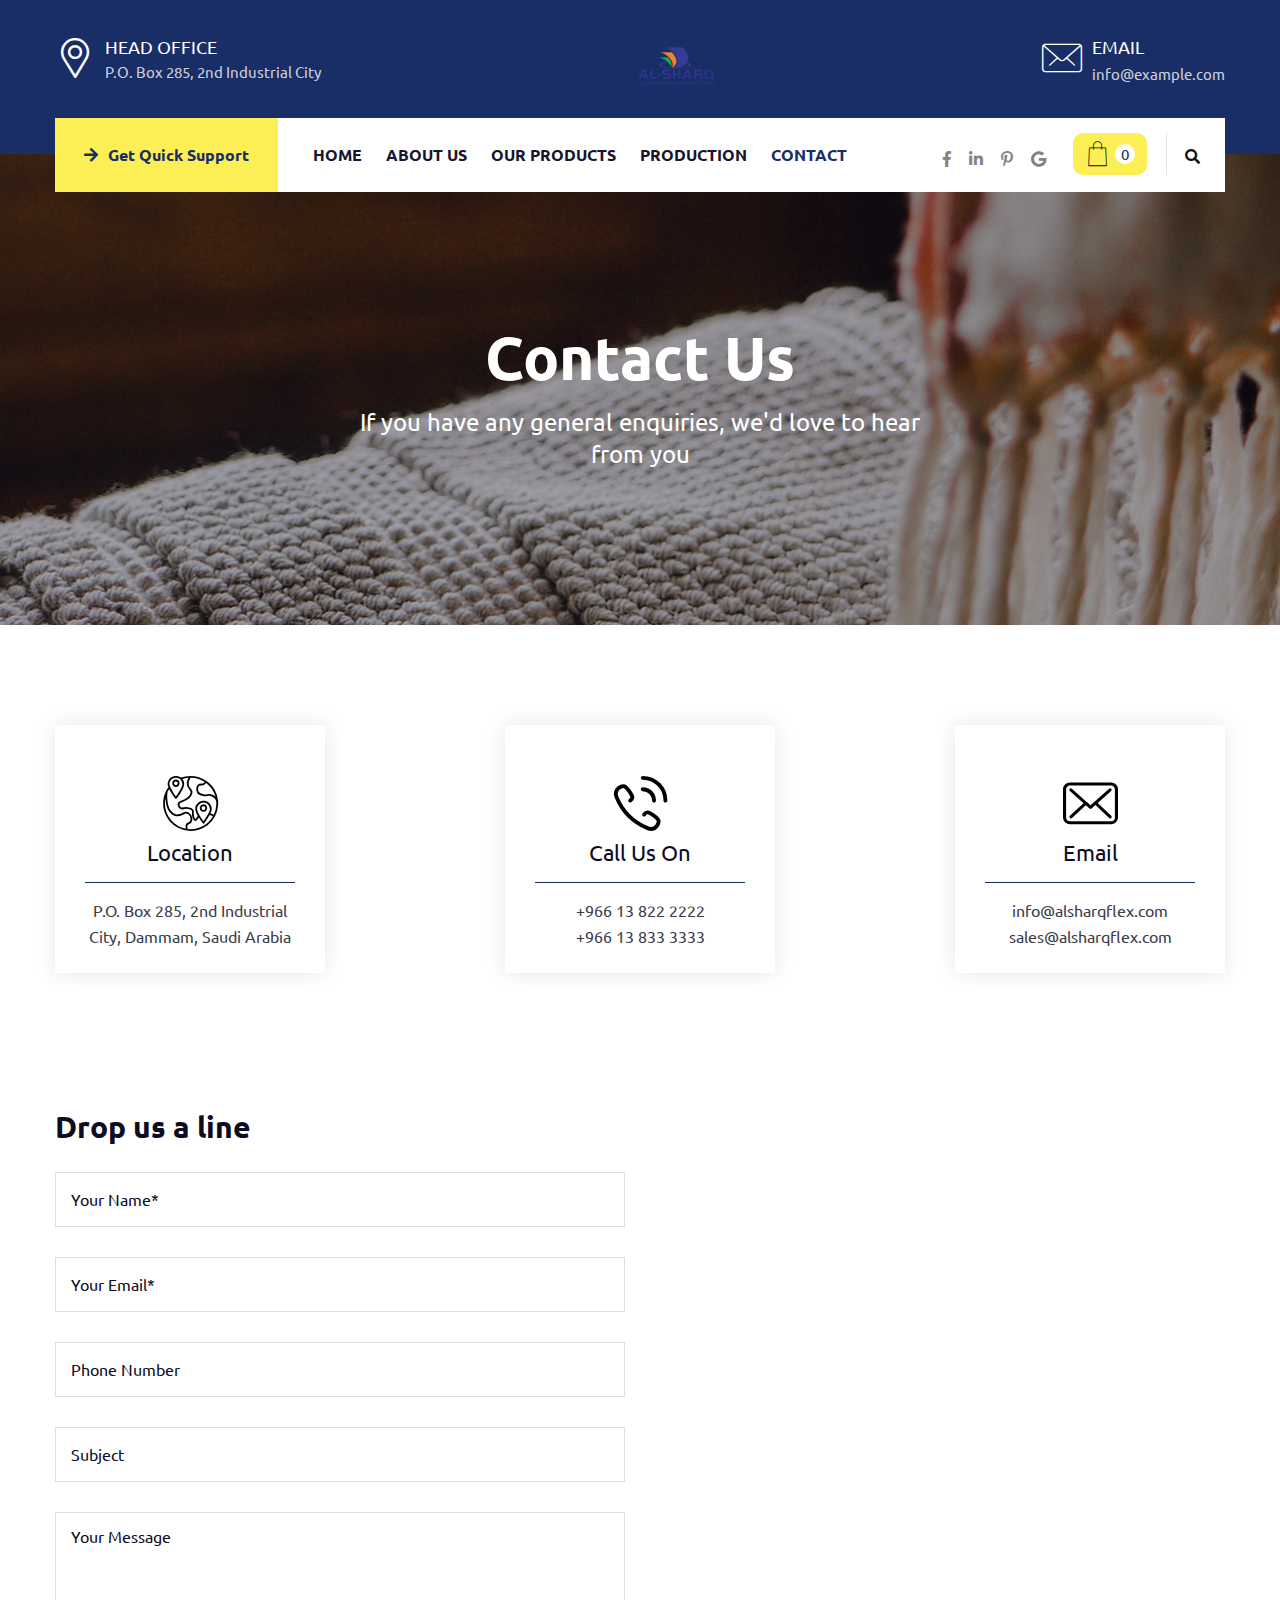
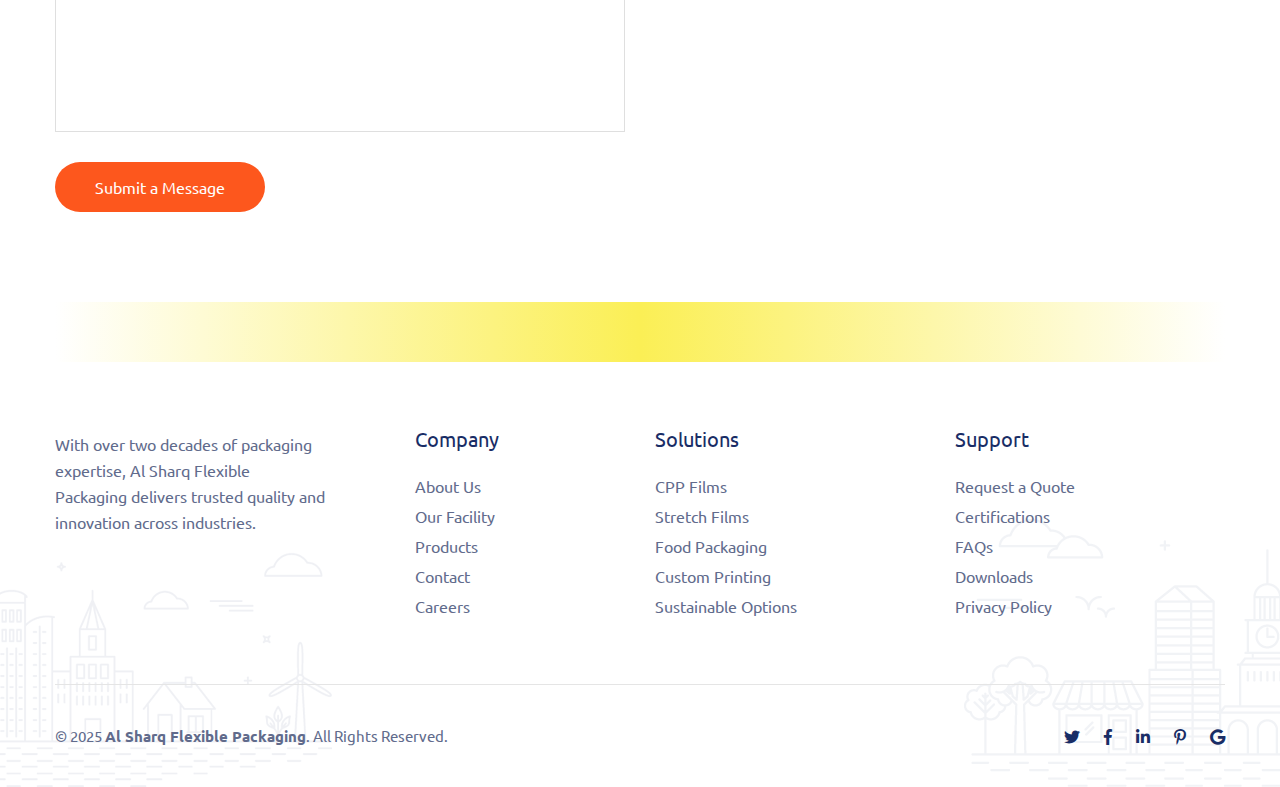
==== contact.html @ e033208b "upd" ====
<!DOCTYPE html>
<html lang="en">


<head>
<meta charset="utf-8">
<meta http-equiv="X-UA-Compatible" content="IE=edge">
<meta name="viewport" content="width=device-width, initial-scale=1.0, maximum-scale=1.0, user-scalable=0">

<title>Al Sharq Flexible Packaging Factories - Films, Flexible, Raw Materials, and  Plastic Products</title>


<!-- Stylesheets -->
<link href="css/style.css" rel="stylesheet">
<link href="css/responsive.css" rel="stylesheet">
<link rel="icon" href="images/favicon.png" type="image/x-icon">

</head>

<!-- page wrapper -->
<body class="boxed_wrapper">


    <!-- preloader -->
    <div class="preloader"></div>
    <!-- preloader -->


    <!-- search-box-layout -->
    <div class="wraper_flyout_search">
        <div class="table">
            <div class="table-cell">
                <div class="flyout-search-layer"></div>
                <div class="flyout-search-layer"></div>
                <div class="flyout-search-layer"></div>
                <div class="flyout-search-close">
                    <span class="flyout-search-close-line"></span>
                    <span class="flyout-search-close-line"></span>
                </div>
                <div class="flyout_search">
                    <div class="flyout-search-title">
                        <h4>Search</h4>
                    </div>
                    <div class="flyout-search-bar">
                        <form role="search" method="get" action="#">
                            <div class="form-row">
                                <input type="search" placeholder="Type to search..." value="" name="s" required="">
                                <button type="submit"><i class="fa fa-search"></i></button>
                            </div>
                        </form>
                    </div>
                </div>
            </div>
        </div>
    </div>
    <!-- search-box-layout end -->


    <!-- main header -->
    <header class="main-header">
        

       
        <!-- header-upper -->
        <div class="header-upper">
        <div class="container">
            <div class="clearfix inner-container">
                <div class="left-content pull-left">
                    <div class="info-box">
                        <div class="icon-box"><i class="flaticon-placeholder"></i></div>
                        <h5>Head Office</h5>
                        <span>P.O. Box 285, 2nd Industrial City</span>
                    </div>
                    <div class="logo-box">
                        <figure class="logo"><a href="index-2.html"><img src="images/logo.png" alt=""></a></figure>
                    </div>
                </div>
                <div class="right-content pull-right">
                    <div class="info-box">
                        <div class="icon-box"><i class="flaticon-mail"></i></div>
                        <h5>Email</h5>
                        <a href="mailto:info@example.com">info@example.com</a>
                    </div>
                </div>
            </div>
        </div>
        </div>
        <!-- header-upper end -->

        

        <!-- header-bottom -->
        <div class="header-bottom">
            <div class="container">
                <div class="outer-container">
                    <div class="clearfix nav-outer">
                        <div class="clearfix menu-area pull-left">
                            <div class="button-box"><a href="#"><i class="fas fa-arrow-right"></i>Get Quick Support</a></div>
                            <nav class="main-menu navbar-expand-lg">
                                <div class="navbar-header">
                                    <!-- Toggle Button -->      
                                    <button type="button" class="navbar-toggle" data-toggle="collapse" data-target=".navbar-collapse">
                                    <span class="icon-bar"></span>
                                    <span class="icon-bar"></span>
                                    <span class="icon-bar"></span>
                                    </button>
                                </div>
                                <div class="clearfix navbar-collapse collapse">
                                    <ul class="clearfix navigation">
                                        <li class="dropdown"><a href="index.html">Home</a>
                                            
                                        </li>
                                        <li class="dropdown"><a href="#">About Us</a>
                                            
                                        </li> 
                                        <li class="dropdown"><a href="#">Our Products</a>
                                           
                                        </li>
                                        <li class="dropdown"><a href="#">Production</a>
                                           
                                        </li>                              
                                        <li class="current dropdown"><a href="contact.html">Contact</a>
                                            
                                        </li> 
                                    </ul>
                                </div>
                            </nav>
                        </div>
                        <div class="clearfix info-box pull-right">
                            <ul class="social-links">
                                <li><a href="#"><i class="fab fa-facebook-f"></i></a></li>
                                <li><a href="#"><i class="fab fa-linkedin-in"></i></a></li>
                                <li><a href="#"><i class="fab fa-pinterest-p"></i></a></li>
                                <li><a href="#"><i class="fab fa-google"></i></a></li>
                            </ul>
                            <div class="shop-cart"><a href="shop.html"><i class="flaticon-shopping-bag"></i><span>0</span></a></div>
                            <div class="search-box">
                                <div class="header-flyout-searchbar">
                                    <i class="fa fa-search"></i>
                                </div>
                            </div>
                        </div>
                    </div>
                </div>
            </div>
        </div><!-- header-bottom end -->

        <!--sticky Header-->
        <div class="sticky-header">
            <div class="container clearfix">
                <figure class="logo-box"><a href="index.html"><img src="images/small-logo.png" alt=""></a></figure>
                <div class="menu-area">
                    <nav class="main-menu navbar-expand-lg">
                        <div class="navbar-header">
                            <!-- Toggle Button -->      
                            <button type="button" class="navbar-toggle" data-toggle="collapse" data-target=".navbar-collapse">
                            <span class="icon-bar"></span>
                            <span class="icon-bar"></span>
                            <span class="icon-bar"></span>
                            </button>
                        </div>
                        <div class="clearfix navbar-collapse collapse">
                            <ul class="clearfix navigation">
                                <li class="dropdown"><a href="index.html">Home</a>
                                    
                                </li>
                                <li class="dropdown"><a href="#">About Us</a>
                                    
                                </li> 
                                <li class="dropdown"><a href="#">Our Products</a>
                                    
                                </li>
                                <li class="dropdown"><a href="#">Production</a>
                                    
                                </li>                              
                                <li class="current dropdown"><a href="contact.html">Contact</a>
                                    
                                </li> 
                            </ul>
                        </div>
                    </nav>
                </div>
            </div>
        </div><!-- sticky-header end -->
        
    </header>
    <!-- main-header end -->


    <!-- contact-banner -->
    <section class="contact-banner centred" style="background-image: url(images/background/page-title-10.jpg);">
        <div class="container">
            <div class="content-box">
                <h1>Contact Us</h1>
                <h3>If you have any general enquiries, we'd love to hear from you</h3>
            </div>
        </div>
    </section>
    <!-- contact-banner end -->


    <!-- contact-info-section -->
    <section class="contact-info-section contact-page-1">
        <div class="container">
            <div class="row">
                
                <!-- Location -->
                <div class="col-lg-3 col-md-6 col-sm-12 info-column">
                    <div class="single-info-box">
                        <div class="icon-box"><i class="flaticon-location"></i></div>
                        <h3>Location</h3>
                        <div class="text">P.O. Box 285, 2nd Industrial City, Dammam, Saudi Arabia</div>
                    </div>
                </div>

                <!-- Phone -->
                <div class="col-lg-6 col-md-6 col-sm-12 info-column">
                    <div class="single-info-box">
                        <div class="icon-box"><i class="flaticon-telephone"></i></div>
                        <h3>Call Us On</h3>
                        <div class="text">
                            <a href="tel:+966138222222">+966 13 822 2222</a><br />
                            <a href="tel:+966138333333">+966 13 833 3333</a>
                        </div>
                    </div>
                </div>

                <!-- Email -->
                <div class="col-lg-3 col-md-6 col-sm-12 info-column">
                    <div class="single-info-box">
                        <div class="icon-box"><i class="flaticon-envelope"></i></div>
                        <h3>Email</h3>
                        <div class="text">
                            <a href="mailto:info@alsharqflex.com">info@alsharqflex.com</a><br />
                            <a href="mailto:sales@alsharqflex.com">sales@alsharqflex.com</a>
                        </div>
                    </div>
                </div>

            </div>
        </div>
    </section>
    <!-- contact-info-section end -->


    <!-- contact-section -->
    <section class="contact-section">
        <div class="container">
            <div class="row">

                <!-- Contact Form -->
                <div class="col-lg-6 col-md-12 col-sm-12 form-column">
                    <div class="contact-form-area">
                        <h2>Drop us a line</h2>
                        <form method="post" action="#" id="contact-form" class="default-form"> 
                            <div class="form-group">
                                <input type="text" name="username" placeholder="Your Name*" required>
                            </div>
                            <div class="form-group">
                                <input type="email" name="email" placeholder="Your Email*" required>
                            </div>
                            <div class="form-group">
                                <input type="text" name="phone" placeholder="Phone Number" required>
                            </div>
                            <div class="form-group">
                                <input type="text" name="subject" placeholder="Subject" required>
                            </div>
                            <div class="form-group">
                                <textarea name="message" placeholder="Your Message"></textarea>
                            </div>
                            <div class="form-group message-btn">
                                <button type="submit" class="theme-btn" name="submit-form">Submit a Message</button>
                            </div>
                        </form>
                    </div>
                </div>

                <!-- Google Map -->
                <div class="col-lg-6 col-md-12 col-sm-12 map-column">
                    <div class="google-map-area">
                        <div 
                            class="google-map" 
                            id="contact-google-map" 
                            data-map-lat="26.4336" 
                            data-map-lng="49.9880" 
                            data-icon-path="images/icons/map-marker.png"  
                            data-map-title="Al Sharq Flexible Packaging Factory, Dammam" 
                            data-map-zoom="12" 
                            data-markers='{
                                "marker-1": [26.4336, 49.9880, "<h4>Al Sharq Factory</h4><p>2nd Industrial City, Dammam</p>","images/icons/map-marker.png"]
                            }'>
                        </div>
                    </div>
                </div>

            </div>
        </div>
    </section>
    <!-- contact-section end -->



    <!-- main-footer -->
    <footer class="main-footer">
        <div class="container">
            
            <!-- Top Section -->
            <div class="footer-top">
                <div class="bg-column"></div>
                <div class="widget-section">
                    <div class="row">

                        <!-- Column 1: About -->
                        <div class="col-lg-3 col-md-6 col-sm-12 footer-column">
                            <div class="logo-widget footer-widget">
                                <!-- <figure class="footer-logo"><a href="index.html"><img src="images/footer-logo.png" alt="Al Sharq Logo"></a></figure> -->
                                <div class="text">
                                    With over two decades of packaging expertise, Al Sharq Flexible Packaging delivers trusted quality and innovation across industries.
                                </div>
                            </div>
                        </div>

                        <!-- Column 2: Company -->
                        <div class="col-lg-3 col-md-6 col-sm-12 footer-column">
                            <div class="links-widget company-widget footer-widget">
                                <h4 class="widget-title">Company</h4>
                                <div class="widget-content">
                                    <ul>
                                        <li><a href="about.html">About Us</a></li>
                                        <li><a href="production.html">Our Facility</a></li>
                                        <li><a href="products.html">Products</a></li>
                                        <li><a href="contact.html">Contact</a></li>
                                        <li><a href="#">Careers</a></li>
                                    </ul>
                                </div>
                            </div>
                        </div>

                        <!-- Column 3: Solutions -->
                        <div class="col-lg-3 col-md-6 col-sm-12 footer-column">
                            <div class="links-widget footer-widget">
                                <h4 class="widget-title">Solutions</h4>
                                <div class="widget-content">
                                    <ul>
                                        <li><a href="#">CPP Films</a></li>
                                        <li><a href="#">Stretch Films</a></li>
                                        <li><a href="#">Food Packaging</a></li>
                                        <li><a href="#">Custom Printing</a></li>
                                        <li><a href="#">Sustainable Options</a></li>
                                    </ul>
                                </div>
                            </div>
                        </div>

                        <!-- Column 4: Support -->
                        <div class="col-lg-3 col-md-6 col-sm-12 footer-column">
                            <div class="links-widget footer-widget">
                                <h4 class="widget-title">Support</h4>
                                <div class="widget-content">
                                    <ul>
                                        <li><a href="#">Request a Quote</a></li>
                                        <li><a href="#">Certifications</a></li>
                                        <li><a href="#">FAQs</a></li>
                                        <li><a href="#">Downloads</a></li>
                                        <li><a href="#">Privacy Policy</a></li>
                                    </ul>
                                </div>
                            </div>
                        </div>

                    </div>
                </div>
            </div>

            <!-- Bottom Footer -->
            <div class="clearfix footer-bottom">
                <div class="copyright pull-left">
                    © 2025 <strong>Al Sharq Flexible Packaging</strong>. All Rights Reserved.
                </div>
                <ul class="footer-social pull-right">
                    <li><a href="#"><i class="fab fa-twitter"></i></a></li>
                    <li><a href="#"><i class="fab fa-facebook-f"></i></a></li>
                    <li><a href="#"><i class="fab fa-linkedin-in"></i></a></li>
                    <li><a href="#"><i class="fab fa-pinterest-p"></i></a></li>
                    <li><a href="#"><i class="fab fa-google"></i></a></li>
                </ul>
            </div>

        </div>
    </footer>
    <!-- main-footer end -->



<!--Scroll to top-->
<button class="scroll-top scroll-to-target" data-target="html">
    <span class="fa fa-arrow-up"></span>
</button>



<!-- jequery plugins -->
<script src="js/jquery.js"></script>
<script src="js/popper.min.js"></script>
<script src="js/bootstrap.min.js"></script>

<script src="js/owl.js"></script>
<script src="js/wow.js"></script>
<script src="js/validation.js"></script>
<script src="js/jquery.fancybox.js"></script>
<script src="js/appear.js"></script>
<script src="js/aos.js"></script>
<script src="js/isotope.js"></script>
<script src="js/jquery.countTo.js"></script>
<script src="js/jquery-ui.js"></script>

<!-- map script -->
<script src="http://maps.google.com/maps/api/js?key=AIzaSyATY4Rxc8jNvDpsK8ZetC7JyN4PFVYGCGM"></script>
<script src="js/gmaps.js"></script>
<script src="js/map-helper.js"></script>

<!-- main-js -->
<script src="js/script.js"></script>

</body><!-- End of .page_wrapper -->

<!-- Acto/contact.html  13 Nov 2019 13:13:55 GMT -->
</html>
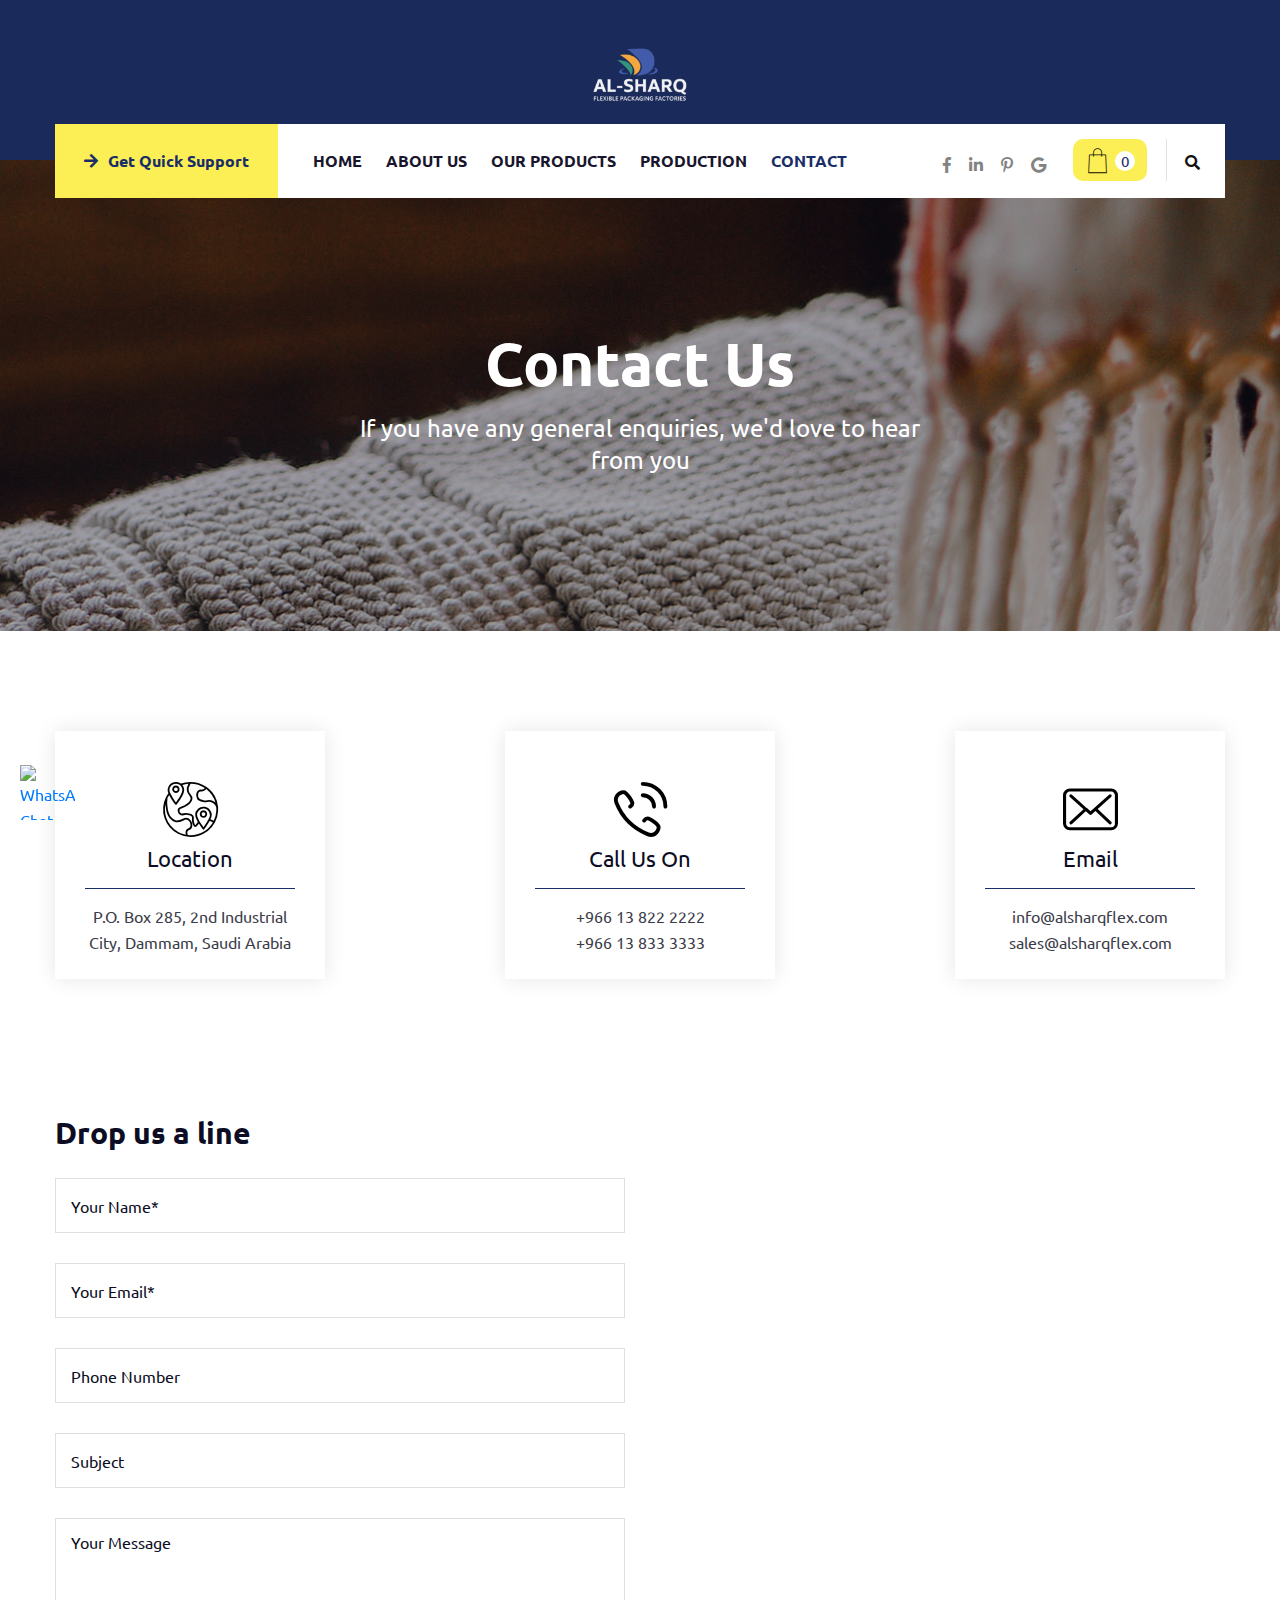
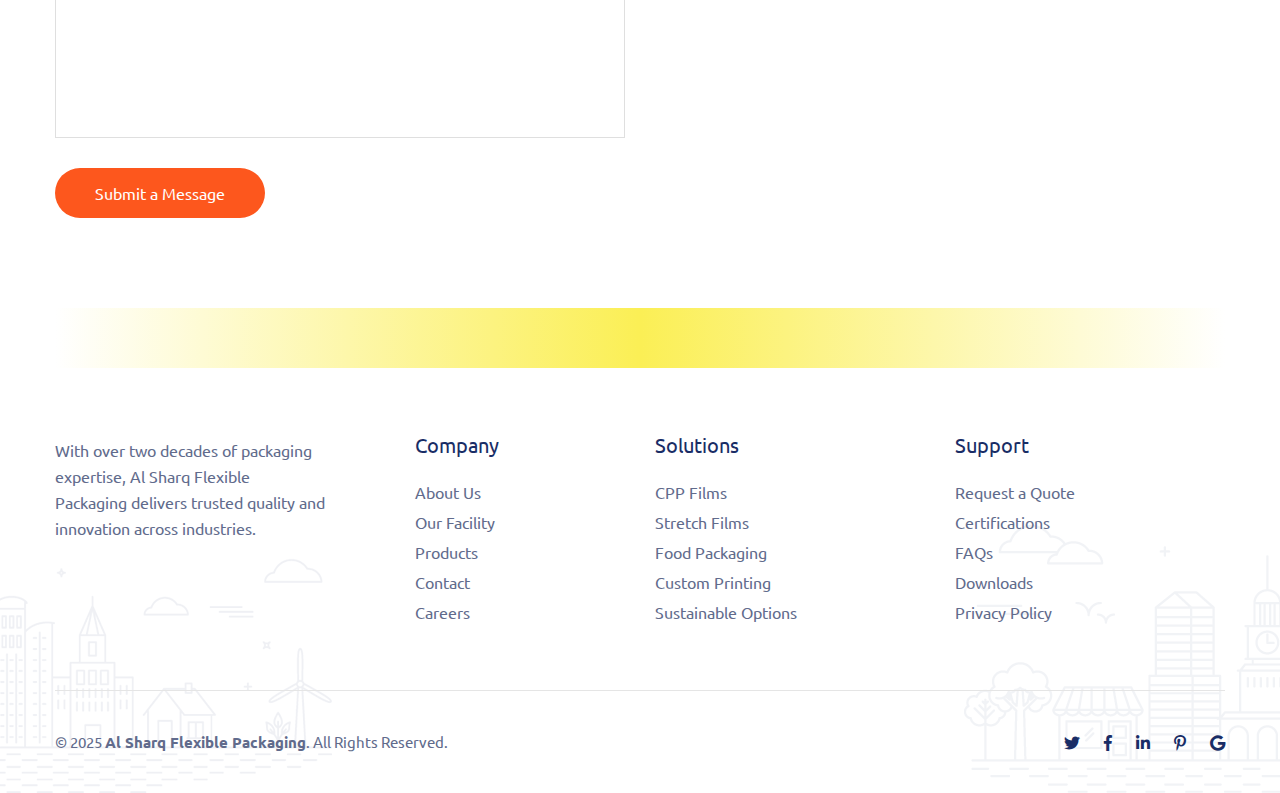
==== commit ffc3045d: "upd" ====
--- a/contact.html
+++ b/contact.html
@@ -14,6 +14,43 @@
 <link href="css/style.css" rel="stylesheet">
 <link href="css/responsive.css" rel="stylesheet">
 <link rel="icon" href="images/favicon.png" type="image/x-icon">
+
+<!-- Styles for WhatsApp Button -->
+<style>
+    .whatsapp-float {
+        position: fixed;
+        bottom: 80px;
+        left: 20px;
+        z-index: 9999;
+        background-color: transparent;
+    }
+    .whatsapp-float img {
+        width: 55px;
+        height: 55px;
+    }
+
+    .whatsapp-float {
+        position: fixed;
+        bottom: 80px;
+        left: 20px;
+        z-index: 9999;
+        animation: bounce 2.5s infinite;
+    }
+    
+    @keyframes bounce {
+        0%, 20%, 50%, 80%, 100% {
+            transform: translateY(0);
+        }
+        40% {
+            transform: translateY(-10px);
+        }
+        60% {
+            transform: translateY(-6px);
+        }
+    }
+    
+    
+</style>
 
 </head>
 
@@ -62,28 +99,18 @@
 
        
         <!-- header-upper -->
-        <div class="header-upper">
-        <div class="container">
-            <div class="clearfix inner-container">
-                <div class="left-content pull-left">
-                    <div class="info-box">
-                        <div class="icon-box"><i class="flaticon-placeholder"></i></div>
-                        <h5>Head Office</h5>
-                        <span>P.O. Box 285, 2nd Industrial City</span>
-                    </div>
-                    <div class="logo-box">
-                        <figure class="logo"><a href="index-2.html"><img src="images/logo.png" alt=""></a></figure>
-                    </div>
-                </div>
-                <div class="right-content pull-right">
-                    <div class="info-box">
-                        <div class="icon-box"><i class="flaticon-mail"></i></div>
-                        <h5>Email</h5>
-                        <a href="mailto:info@example.com">info@example.com</a>
-                    </div>
-                </div>
-            </div>
-        </div>
+        <div class="header-upper" style="background-color: #1a2a5a; padding: 25px 0 10px;">
+            <div class="container">
+                <div class="inner-container" style="display: flex; justify-content: center; align-items: center;">
+                    <div class="logo-box" style="text-align: center;">
+                        <figure class="logo" style="margin: 0;">
+                            <a href="index.html">
+                                <img src="images/logo.png" alt="AL-SHARQ Logo" style="max-height: 125px; width: auto;">
+                            </a>
+                        </figure>
+                    </div>
+                </div>
+            </div>
         </div>
         <!-- header-upper end -->
 
@@ -275,21 +302,18 @@
                     </div>
                 </div>
 
-                <!-- Google Map -->
+                <!-- Embedded Google Map -->
                 <div class="col-lg-6 col-md-12 col-sm-12 map-column">
                     <div class="google-map-area">
-                        <div 
-                            class="google-map" 
-                            id="contact-google-map" 
-                            data-map-lat="26.4336" 
-                            data-map-lng="49.9880" 
-                            data-icon-path="images/icons/map-marker.png"  
-                            data-map-title="Al Sharq Flexible Packaging Factory, Dammam" 
-                            data-map-zoom="12" 
-                            data-markers='{
-                                "marker-1": [26.4336, 49.9880, "<h4>Al Sharq Factory</h4><p>2nd Industrial City, Dammam</p>","images/icons/map-marker.png"]
-                            }'>
-                        </div>
+                        <iframe 
+                            src="https://www.google.com/maps/embed?pb=!1m18!1m12!1m3!1d3609.4762275260036!2d49.9880!3d26.4336!2m3!1f0!2f0!3f0!3m2!1i1024!2i768!4f13.1!3m3!1m2!1s0x3e35b89edce8c0c5%3A0xc4dcf69f9d7c32d8!2s2nd%20Industrial%20City%2C%20Dammam%2C%20Saudi%20Arabia!5e0!3m2!1sen!2ssa!4v1710000000000" 
+                            width="100%" 
+                            height="400" 
+                            style="border:0;" 
+                            allowfullscreen="" 
+                            loading="lazy" 
+                            referrerpolicy="no-referrer-when-downgrade">
+                        </iframe>
                     </div>
                 </div>
 
@@ -297,6 +321,7 @@
         </div>
     </section>
     <!-- contact-section end -->
+
 
 
 
@@ -393,9 +418,23 @@
 
 
 <!--Scroll to top-->
-<button class="scroll-top scroll-to-target" data-target="html">
+<!-- <button class="scroll-top scroll-to-target" data-target="html">
     <span class="fa fa-arrow-up"></span>
-</button>
+</button> -->
+
+<!-- WhatsApp Floating Button -->
+<a 
+  href="https://wa.me/7799999744" 
+  class="whatsapp-float" 
+  target="_blank" 
+  title="Chat with us on WhatsApp">
+    <img src="https://img.icons8.com/color/48/000000/whatsapp--v1.png" alt="WhatsApp Chat" />
+</a>
+
+
+<!-- Zoho SalesIQ Live Chat -->
+<script>window.$zoho=window.$zoho || {};$zoho.salesiq=$zoho.salesiq||{ready:function(){}}</script><script id="zsiqscript" src="https://salesiq.zohopublic.in/widget?wc=siq2c3a3131f2f7ee06910ca9b55c13b131a9fd241d5e1bd96742ebbfcb815ba9a9" defer></script>
+
 
 
 
